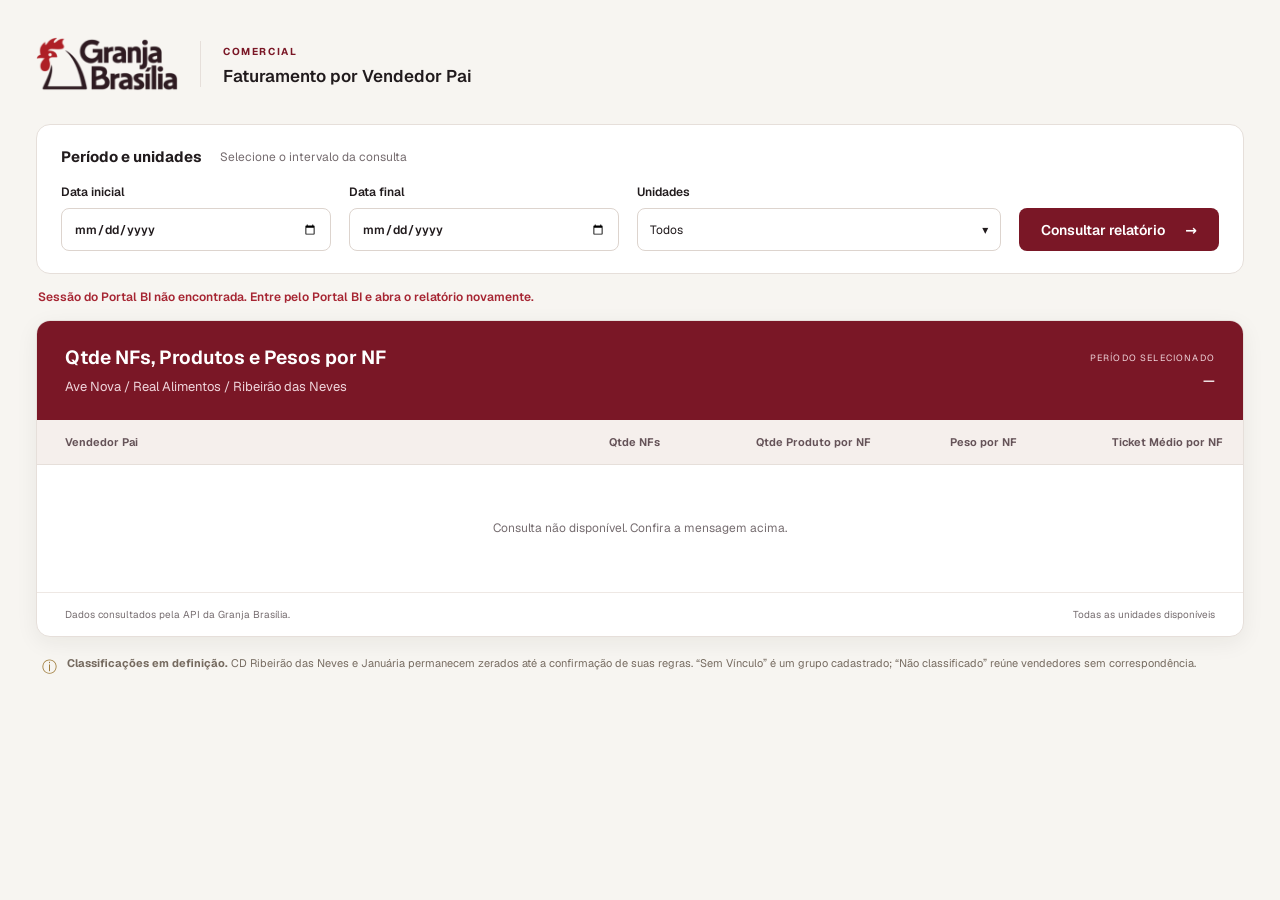
==== index.html @ 0a7c9c67 "Add BI de faturamento por vendedor pai Cria o dashboard autenticado e o módulo de API para consultar" ====
<!doctype html>
<html lang="pt-BR">
<head>
  <meta charset="utf-8"><meta name="viewport" content="width=device-width, initial-scale=1">
  <meta name="color-scheme" content="light">
  <title>Faturamento por Vendedor Pai · Granja Brasília</title>
  <link rel="icon" href="assets/img/favicon-granja.png">
  <link rel="stylesheet" href="assets/css/app.css">
  <script defer src="assets/js/config.js"></script>
  <script defer src="assets/js/api.js"></script>
  <script defer src="assets/js/filters.js"></script>
  <script defer src="assets/js/dashboard.js"></script>
</head>
<body>
<main class="workspace">
  <div class="brand-row"><img src="assets/img/logo-granja-brasilia-clara.png" alt="Granja Brasília"><div><span class="eyebrow">COMERCIAL</span><p>Faturamento por Vendedor Pai</p></div></div>
  <form id="filters-form" class="filter-card" aria-label="Filtros do relatório">
    <div class="filter-title"><strong>Período e unidades</strong><span>Selecione o intervalo da consulta</span></div>
    <div class="filter-fields">
      <label class="field" for="data-inicio">Data inicial<input type="date" id="data-inicio" required></label>
      <label class="field" for="data-fim">Data final<input type="date" id="data-fim" required></label>
      <div class="field"><label id="unidade-label">Unidades</label><div id="filter-unidade" class="checkbox-multiselect" aria-labelledby="unidade-label"></div></div>
      <button class="primary-button" id="apply" type="submit">Consultar relatório <span aria-hidden="true">→</span></button>
    </div>
  </form>
  <div id="status" class="status" role="status" aria-live="polite">Preparando a consulta…</div>
  <section class="report-card" aria-labelledby="report-title">
    <header class="report-header"><h1 id="report-title">Qtde NFs, Produtos e Pesos por NF <span>Ave Nova / Real Alimentos / Ribeirão das Neves</span></h1><div class="period"><span>PERÍODO SELECIONADO</span><strong id="period-label">—</strong></div></header>
    <p class="scroll-hint">Deslize a tabela para ver os indicadores <span aria-hidden="true">→</span></p>
    <div class="table-scroll" tabindex="0" aria-label="Tabela do relatório; role horizontalmente em telas pequenas">
      <table><thead><tr><th scope="col">Vendedor Pai</th><th scope="col">Qtde NFs</th><th scope="col">Qtde Produto por NF</th><th scope="col">Peso por NF</th><th scope="col">Ticket Médio por NF</th></tr></thead>
        <tbody id="report-body"><tr><td colspan="5" class="empty">Aguardando consulta autenticada.</td></tr></tbody>
        <tfoot id="report-total"></tfoot>
      </table>
    </div>
    <footer class="report-footer"><span id="updated-label">Dados consultados pela API da Granja Brasília.</span><span id="units-label">Todas as unidades disponíveis</span></footer>
  </section>
  <aside class="pending-note"><span aria-hidden="true">ⓘ</span><p><strong>Classificações em definição.</strong> CD Ribeirão das Neves e Januária permanecem zerados até a confirmação de suas regras. “Sem Vínculo” é um grupo cadastrado; “Não classificado” reúne vendedores sem correspondência.</p></aside>
</main>
</body></html>
---- assets/css/app.css ----
@font-face{font-family:Geist;src:url('../vendor/geist/files/geist-latin-wght-normal.woff2') format('woff2');font-weight:100 900;font-style:normal;font-display:swap}
:root{--background:#f7f5f1;--foreground:#211b1d;--primary:#7a1726;--border:#e6dfda;--muted:#766d70;--radius:14px;color-scheme:light}
*{box-sizing:border-box}body{margin:0;background:var(--background);color:var(--foreground);font-family:Geist,ui-sans-serif,system-ui,sans-serif;font-size:14px}
button,input{font:inherit}button{cursor:pointer}button:focus-visible,input:focus-visible,.table-scroll:focus-visible{outline:3px solid #c29b2f;outline-offset:3px}
.workspace{max-width:1460px;margin:0 auto;padding:32px 36px 44px}.brand-row{display:flex;align-items:center;gap:22px;margin-bottom:28px}.brand-row img{width:142px;height:64px;object-fit:contain}.brand-row>div{border-left:1px solid var(--border);padding-left:22px}.eyebrow{font-size:10px;font-weight:700;letter-spacing:.16em;color:var(--primary)}.brand-row p{margin:6px 0 0;font-size:17px;font-weight:600}
.filter-card{background:white;border:1px solid var(--border);border-radius:var(--radius);padding:22px 24px}.filter-title{display:flex;gap:18px;align-items:center;margin-bottom:18px}.filter-title strong{font-size:15px}.filter-title span{font-size:12px;color:var(--muted)}.filter-fields{display:grid;grid-template-columns:1fr 1fr 1.35fr auto;gap:18px;align-items:end}.field{display:flex;flex-direction:column;gap:8px;font-size:12px;font-weight:600}.field input,.checkbox-multiselect-trigger{width:100%;height:43px;background:#fff;border:1px solid #ddd4ce;border-radius:8px;padding:0 12px;color:var(--foreground)}.primary-button{height:43px;border:0;border-radius:8px;background:var(--primary);color:#fff;font-weight:600;padding:0 22px;display:flex;gap:20px;align-items:center}.primary-button:hover{background:#64121f}.status{min-height:46px;display:flex;align-items:center;padding:10px 2px;color:var(--muted);font-size:12px}.status.error{color:#a62532;font-weight:600}.status.success{color:#386044}
.report-card{background:white;border:1px solid var(--border);border-radius:var(--radius);overflow:hidden;box-shadow:0 6px 22px #241a1510}.report-header{display:flex;justify-content:space-between;align-items:center;gap:30px;background:var(--primary);color:white;padding:24px 28px}.report-header h1{font-size:19px;line-height:1.4;margin:0;font-weight:650}.report-header h1 span{display:block;font-size:13px;font-weight:400;color:#f0d6dc;margin-top:6px}.period{text-align:right;flex-shrink:0}.period>span{display:block;font-size:9px;letter-spacing:.13em;color:#efd6dc;margin-bottom:7px}.period strong{font-size:13px;font-weight:550;white-space:nowrap}.table-scroll{overflow-x:auto;overscroll-behavior-x:contain}table{width:100%;border-collapse:collapse;font-variant-numeric:tabular-nums;min-width:850px}thead{background:#f5efec}thead th{font-size:11px;font-weight:650;color:#655358;padding:15px 20px;text-align:right;border-bottom:1px solid var(--border);white-space:nowrap}thead th:first-child{text-align:left;width:43%;padding-left:28px}tbody th,tbody td{padding:11px 20px;border-bottom:1px solid #eee8e4;line-height:1.4}tbody th{text-align:left;font-size:12px;font-weight:450;padding-left:28px}tbody td{text-align:right;font-size:12px}tbody tr:nth-child(even){background:#fcfaf8}tbody tr:hover{background:#f5efec}tfoot{background:#efe4e3;color:#601421}tfoot th,tfoot td{font-size:13px;font-weight:700;padding:17px 20px;text-align:right;border-top:2px solid #dec8cb}tfoot th{text-align:left;padding-left:28px}.empty{text-align:center!important;padding:55px!important;color:var(--muted)}.pending-row{color:#81767a}.pending-badge{font-size:9px;margin-left:9px;padding:3px 6px;border-radius:4px;background:#f3e9d7;color:#795a22;white-space:nowrap}.report-footer{display:flex;justify-content:space-between;gap:20px;padding:15px 28px;color:var(--muted);font-size:10px}.pending-note{display:flex;gap:10px;align-items:flex-start;color:#766b60;padding:18px 6px;font-size:11px;line-height:1.6}.pending-note p{margin:0}.pending-note>span{font-size:15px;color:#9d7937}
.checkbox-multiselect{position:relative}.checkbox-multiselect-trigger{display:flex;align-items:center;justify-content:space-between;text-align:left;font-weight:400}.checkbox-multiselect-trigger.has-selection{border-color:var(--primary)}.checkbox-multiselect-panel{display:none;position:absolute;top:49px;left:0;right:0;min-width:235px;z-index:20;background:white;border:1px solid var(--border);border-radius:10px;box-shadow:0 12px 30px #241a1520;padding:10px}.checkbox-multiselect.open .checkbox-multiselect-panel{display:block}.checkbox-multiselect-search-wrap{margin-bottom:8px}.checkbox-multiselect-search{height:34px!important;font-size:12px}.checkbox-multiselect-list{max-height:230px;overflow:auto}.checkbox-option{display:flex;align-items:center;gap:9px;padding:8px;border-radius:5px;cursor:pointer;font-weight:400}.checkbox-option:hover{background:#f5efec}.checkbox-option input{width:14px!important;height:14px!important;accent-color:var(--primary);padding:0}.checkbox-multiselect-empty{padding:10px;font-weight:400;color:var(--muted)}[aria-busy=true] .table-scroll{opacity:.5}
@media(max-width:850px){.workspace{padding:22px 16px}.filter-fields{grid-template-columns:1fr 1fr}.filter-title{align-items:flex-start;flex-direction:column;gap:5px}.report-header{padding:22px 20px;align-items:flex-start;flex-direction:column;gap:18px}.period{text-align:left}.report-header h1{font-size:18px}.report-footer{flex-direction:column;gap:5px;padding:14px 20px}}
@media(max-width:480px){.brand-row{gap:15px}.brand-row img{width:107px}.brand-row>div{padding-left:15px}.brand-row p{font-size:14px}.filter-card{padding:18px 16px}.filter-fields{gap:14px}.filter-fields>.field:nth-child(3),.primary-button{grid-column:1/-1}.primary-button{justify-content:center}.table-scroll{max-width:100%}}
@media print{body{background:white}.workspace{padding:0}.brand-row,.filter-card,.status,.pending-note{display:none}.report-card{border:0;box-shadow:none}.report-header,thead,tfoot{print-color-adjust:exact;-webkit-print-color-adjust:exact}.table-scroll{overflow:visible}table{min-width:0}tbody th,tbody td{padding:6px;font-size:10px}.report-header h1{font-size:16px}.report-footer{padding:10px}}
.scroll-hint{display:none}@media(max-width:850px){.scroll-hint{display:flex;justify-content:space-between;margin:0;padding:10px 20px;background:#f5efec;color:#766d70;font-size:10px;border-bottom:1px solid var(--border)}}
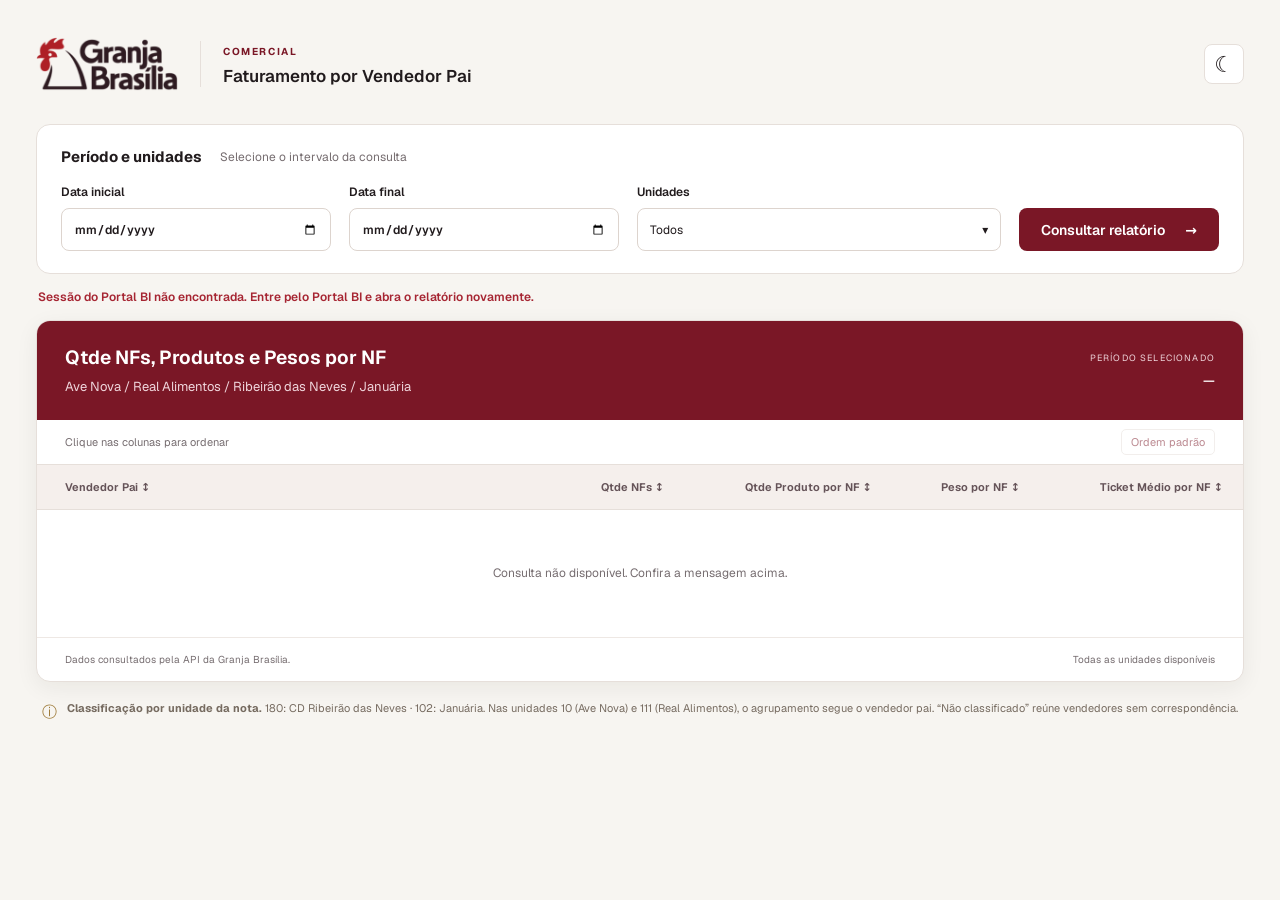
==== commit f6d8a977: "Adiciona ordenação e tema ao relatório Permite ordenar as colunas do relatório, restaurar a ordem pa" ====
--- a/index.html
+++ b/index.html
@@ -1,11 +1,13 @@
 <!doctype html>
-<html lang="pt-BR">
+<html lang="pt-BR" data-theme="light">
 <head>
   <meta charset="utf-8"><meta name="viewport" content="width=device-width, initial-scale=1">
-  <meta name="color-scheme" content="light">
+  <meta name="color-scheme" content="light dark">
+  <script>try{const t=localStorage.getItem("bi-zootecnico-theme");document.documentElement.dataset.theme=(t==="dark"||(!t&&matchMedia("(prefers-color-scheme: dark)").matches))?"dark":"light";}catch(_){}</script>
   <title>Faturamento por Vendedor Pai · Granja Brasília</title>
   <link rel="icon" href="assets/img/favicon-granja.png">
   <link rel="stylesheet" href="assets/css/app.css">
+  <script defer src="assets/js/theme.js"></script>
   <script defer src="assets/js/config.js"></script>
   <script defer src="assets/js/api.js"></script>
   <script defer src="assets/js/filters.js"></script>
@@ -13,7 +15,7 @@
 </head>
 <body>
 <main class="workspace">
-  <div class="brand-row"><img src="assets/img/logo-granja-brasilia-clara.png" alt="Granja Brasília"><div><span class="eyebrow">COMERCIAL</span><p>Faturamento por Vendedor Pai</p></div></div>
+  <div class="brand-row"><img src="assets/img/logo-granja-brasilia-clara.png" alt="Granja Brasília"><div><span class="eyebrow">COMERCIAL</span><p>Faturamento por Vendedor Pai</p></div><button type="button" class="theme-toggle" data-theme-toggle aria-label="Alternar tema" title="Alternar tema"><span data-theme-icon aria-hidden="true">?</span></button></div>
   <form id="filters-form" class="filter-card" aria-label="Filtros do relatório">
     <div class="filter-title"><strong>Período e unidades</strong><span>Selecione o intervalo da consulta</span></div>
     <div class="filter-fields">
@@ -25,7 +27,7 @@
   </form>
   <div id="status" class="status" role="status" aria-live="polite">Preparando a consulta…</div>
   <section class="report-card" aria-labelledby="report-title">
-    <header class="report-header"><h1 id="report-title">Qtde NFs, Produtos e Pesos por NF <span>Ave Nova / Real Alimentos / Ribeirão das Neves</span></h1><div class="period"><span>PERÍODO SELECIONADO</span><strong id="period-label">—</strong></div></header>
+    <header class="report-header"><h1 id="report-title">Qtde NFs, Produtos e Pesos por NF <span>Ave Nova / Real Alimentos / Ribeirão das Neves / Januária</span></h1><div class="period"><span>PERÍODO SELECIONADO</span><strong id="period-label">—</strong></div></header>
     <p class="scroll-hint">Deslize a tabela para ver os indicadores <span aria-hidden="true">→</span></p>
     <div class="table-scroll" tabindex="0" aria-label="Tabela do relatório; role horizontalmente em telas pequenas">
       <table><thead><tr><th scope="col">Vendedor Pai</th><th scope="col">Qtde NFs</th><th scope="col">Qtde Produto por NF</th><th scope="col">Peso por NF</th><th scope="col">Ticket Médio por NF</th></tr></thead>
@@ -35,6 +37,6 @@
     </div>
     <footer class="report-footer"><span id="updated-label">Dados consultados pela API da Granja Brasília.</span><span id="units-label">Todas as unidades disponíveis</span></footer>
   </section>
-  <aside class="pending-note"><span aria-hidden="true">ⓘ</span><p><strong>Classificações em definição.</strong> CD Ribeirão das Neves e Januária permanecem zerados até a confirmação de suas regras. “Sem Vínculo” é um grupo cadastrado; “Não classificado” reúne vendedores sem correspondência.</p></aside>
+  <aside class="pending-note"><span aria-hidden="true">ⓘ</span><p><strong>Classificação por unidade da nota.</strong> 180: CD Ribeirão das Neves · 102: Januária. Nas unidades 10 (Ave Nova) e 111 (Real Alimentos), o agrupamento segue o vendedor pai. “Não classificado” reúne vendedores sem correspondência.</p></aside>
 </main>
 </body></html>
--- a/assets/css/app.css
+++ b/assets/css/app.css
@@ -10,3 +10,24 @@
 @media(max-width:480px){.brand-row{gap:15px}.brand-row img{width:107px}.brand-row>div{padding-left:15px}.brand-row p{font-size:14px}.filter-card{padding:18px 16px}.filter-fields{gap:14px}.filter-fields>.field:nth-child(3),.primary-button{grid-column:1/-1}.primary-button{justify-content:center}.table-scroll{max-width:100%}}
 @media print{body{background:white}.workspace{padding:0}.brand-row,.filter-card,.status,.pending-note{display:none}.report-card{border:0;box-shadow:none}.report-header,thead,tfoot{print-color-adjust:exact;-webkit-print-color-adjust:exact}.table-scroll{overflow:visible}table{min-width:0}tbody th,tbody td{padding:6px;font-size:10px}.report-header h1{font-size:16px}.report-footer{padding:10px}}
 .scroll-hint{display:none}@media(max-width:850px){.scroll-hint{display:flex;justify-content:space-between;margin:0;padding:10px 20px;background:#f5efec;color:#766d70;font-size:10px;border-bottom:1px solid var(--border)}}
+.sort-tools{display:flex;justify-content:space-between;align-items:center;gap:12px;padding:9px 28px;font-size:11px;color:var(--muted);border-bottom:1px solid var(--border)}.sort-tools button{border:1px solid var(--border);background:white;border-radius:5px;padding:5px 9px;color:var(--primary);font-size:11px}.sort-tools button:disabled{opacity:.5;cursor:default}.sort-button{border:0;background:transparent;color:inherit;font:inherit;padding:0;text-align:inherit;white-space:nowrap}.sort-button:hover{color:var(--primary)}thead th[aria-sort=ascending],thead th[aria-sort=descending]{color:var(--primary)}@media(max-width:850px){.sort-tools{padding:9px 20px}}@media print{.sort-tools{display:none}}
+
+.theme-toggle{margin-left:auto;flex-shrink:0;width:40px;height:40px;border:1px solid var(--border);border-radius:8px;background:white;color:var(--foreground);font-size:22px}
+:root[data-theme="dark"]{color-scheme:dark;--background:#111113;--foreground:#f3eeee;--primary:#b84b5e;--border:#2e2e33;--muted:#aaa0a3}
+[data-theme="dark"] .filter-card,[data-theme="dark"] .report-card,[data-theme="dark"] .theme-toggle{background:#171719}
+[data-theme="dark"] .field input,[data-theme="dark"] .checkbox-multiselect-trigger,[data-theme="dark"] .checkbox-multiselect-panel,[data-theme="dark"] .sort-tools button{background:#1b1b1e;border-color:#333338;color:var(--foreground)}
+[data-theme="dark"] .brand-row img{filter:brightness(0) invert(1)}
+[data-theme="dark"] .report-header{background:#7a1726}
+[data-theme="dark"] thead,[data-theme="dark"] .scroll-hint{background:#232326}
+[data-theme="dark"] thead th{color:#d3c6cb}
+[data-theme="dark"] tbody th,[data-theme="dark"] tbody td{border-color:#2e2e33}
+[data-theme="dark"] tbody tr:nth-child(even){background:#1b1b1e}
+[data-theme="dark"] tbody tr:hover,[data-theme="dark"] .checkbox-option:hover{background:#292329}
+[data-theme="dark"] tfoot{background:#382329;color:#f6dce3}
+[data-theme="dark"] tfoot th,[data-theme="dark"] tfoot td{border-color:#68404a}
+[data-theme="dark"] .pending-row,[data-theme="dark"] .pending-note{color:#b7adb0}
+[data-theme="dark"] .pending-badge{background:#3b3221;color:#ebcc8c}
+[data-theme="dark"] .status.success{color:#91c7a1}
+[data-theme="dark"] .status.error{color:#f18c96}
+[data-theme="dark"] thead th[aria-sort=ascending],[data-theme="dark"] thead th[aria-sort=descending]{color:#f1a9b5}
+@media print{.theme-toggle{display:none}}
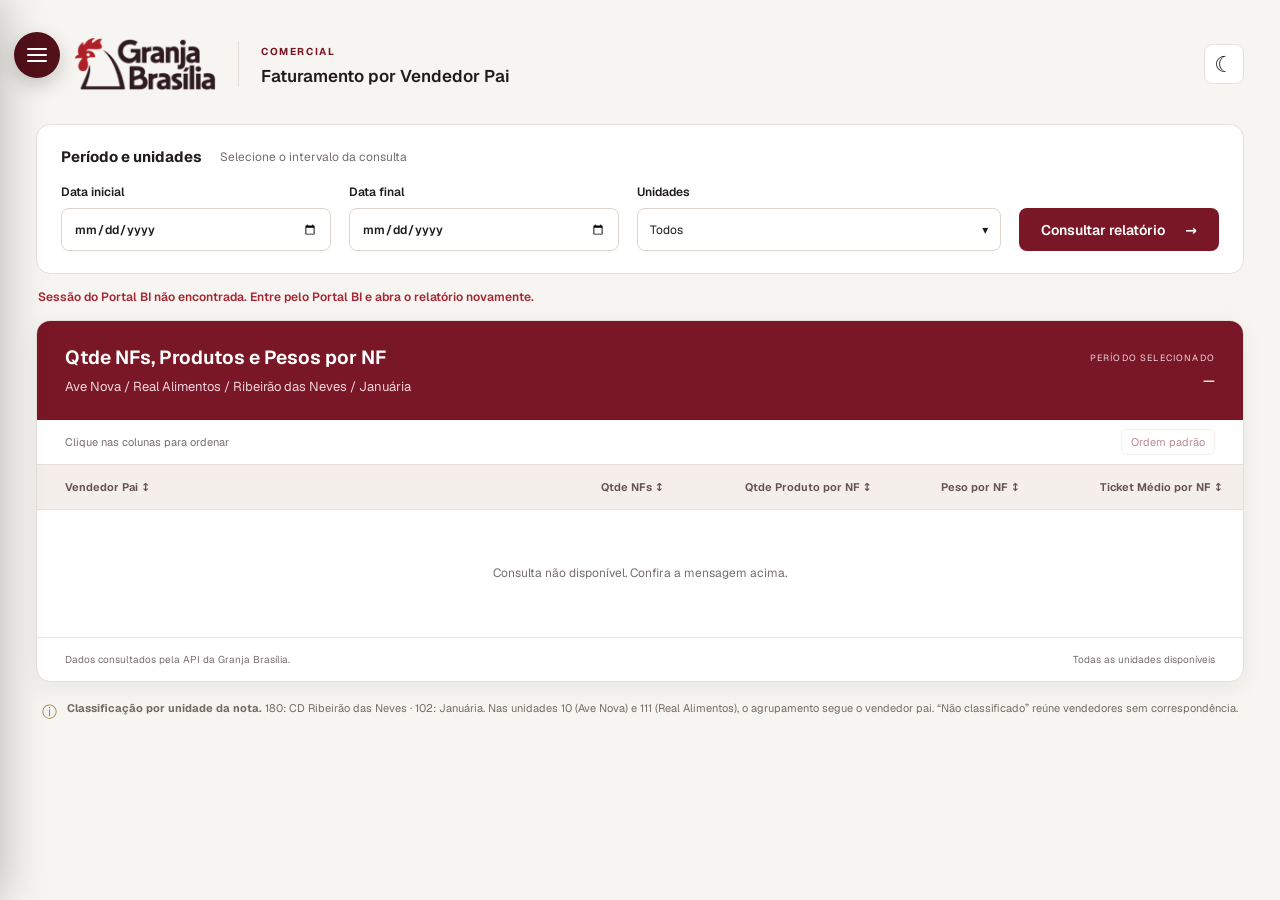
==== commit 98300cd3: "Integra Comparativo PM FOB ao frontend Adiciona uma página própria para o comparativo, navegação com" ====
--- a/index.html
+++ b/index.html
@@ -7,15 +7,20 @@
   <title>Faturamento por Vendedor Pai · Granja Brasília</title>
   <link rel="icon" href="assets/img/favicon-granja.png">
   <link rel="stylesheet" href="assets/css/app.css">
+  <link rel="stylesheet" href="assets/css/navigation.css">
   <script defer src="assets/js/theme.js"></script>
   <script defer src="assets/js/config.js"></script>
   <script defer src="assets/js/api.js"></script>
   <script defer src="assets/js/filters.js"></script>
+  <script defer src="assets/js/report-state.js"></script>
+  <script defer src="assets/js/navigation.js"></script>
+  <script defer src="assets/js/details.js"></script>
   <script defer src="assets/js/dashboard.js"></script>
 </head>
-<body>
+<body data-page="faturamento">
 <main class="workspace">
-  <div class="brand-row"><img src="assets/img/logo-granja-brasilia-clara.png" alt="Granja Brasília"><div><span class="eyebrow">COMERCIAL</span><p>Faturamento por Vendedor Pai</p></div><button type="button" class="theme-toggle" data-theme-toggle aria-label="Alternar tema" title="Alternar tema"><span data-theme-icon aria-hidden="true">?</span></button></div>
+  <div class="brand-row"><img src="assets/img/logo-granja-brasilia-clara.png" alt="Granja Brasília"><div><span class="eyebrow">COMERCIAL</span><p id="page-caption">Faturamento por Vendedor Pai</p></div><button type="button" class="theme-toggle" data-theme-toggle aria-label="Alternar tema" title="Alternar tema"><span data-theme-icon aria-hidden="true">?</span></button></div>
+  <section id="view-faturamento" aria-label="Faturamento por Vendedor Pai">
   <form id="filters-form" class="filter-card" aria-label="Filtros do relatório">
     <div class="filter-title"><strong>Período e unidades</strong><span>Selecione o intervalo da consulta</span></div>
     <div class="filter-fields">
@@ -38,5 +43,7 @@
     <footer class="report-footer"><span id="updated-label">Dados consultados pela API da Granja Brasília.</span><span id="units-label">Todas as unidades disponíveis</span></footer>
   </section>
   <aside class="pending-note"><span aria-hidden="true">ⓘ</span><p><strong>Classificação por unidade da nota.</strong> 180: CD Ribeirão das Neves · 102: Januária. Nas unidades 10 (Ave Nova) e 111 (Real Alimentos), o agrupamento segue o vendedor pai. “Não classificado” reúne vendedores sem correspondência.</p></aside>
+  </section>
+
 </main>
 </body></html>
--- a/assets/css/app.css
+++ b/assets/css/app.css
@@ -31,3 +31,8 @@
 [data-theme="dark"] .status.error{color:#f18c96}
 [data-theme="dark"] thead th[aria-sort=ascending],[data-theme="dark"] thead th[aria-sort=descending]{color:#f1a9b5}
 @media print{.theme-toggle{display:none}}
+.detail-link{display:block;width:100%;border:0;background:transparent;color:inherit;text-align:inherit;font:inherit;padding:5px 0;text-decoration:underline;text-decoration-color:transparent;text-underline-offset:4px}.detail-link:hover,.detail-link:focus-visible{text-decoration-color:currentColor;color:var(--primary)}
+.details-dialog{width:calc(100vw - 32px);max-width:1500px;height:calc(100dvh - 32px);max-height:1100px;padding:0;border:1px solid var(--border);border-radius:14px;background:var(--background);color:var(--foreground);box-shadow:0 20px 80px #0006}.details-dialog::backdrop{background:#151016aa}.details-shell{display:flex;flex-direction:column;height:100%;min-height:0}.details-header{display:flex;align-items:center;justify-content:space-between;gap:20px;padding:22px 24px;border-bottom:1px solid var(--border)}.details-header h2{margin:5px 0;font-size:21px}.details-header p{margin:0;color:var(--muted);font-size:12px}.details-dialog button,.details-dialog input,.details-dialog select{border:1px solid var(--border);border-radius:6px;padding:8px 10px;background:var(--background);color:var(--foreground);font:inherit}.details-dialog button:hover{border-color:var(--primary);color:var(--primary)}.details-dialog button:disabled{opacity:.45;cursor:default}.details-tools{display:flex;align-items:end;gap:18px;padding:16px 24px 5px;flex-wrap:wrap}.details-tabs{display:flex;gap:5px}.details-tabs [aria-pressed=true]{background:var(--primary);color:white}.details-tools form{flex:1;min-width:220px}.details-tools label{display:block;font-size:11px;color:var(--muted);margin-bottom:5px}.details-tools form>div{display:flex;gap:5px}.details-tools input{width:100%;min-width:0}.details-search-note{margin:4px 24px 10px;color:var(--muted);font-size:11px}.details-columns{margin:0 24px;font-size:12px}.details-columns summary{cursor:pointer;padding:6px 0}.details-columns>div{display:grid;grid-template-columns:repeat(auto-fit,minmax(180px,1fr));gap:8px;max-height:140px;overflow:auto;padding:10px 0}.details-columns label{display:flex;gap:6px;align-items:center;overflow-wrap:anywhere}.details-columns input{accent-color:var(--primary)}.details-totals{margin:12px 24px 0;font-size:12px;font-weight:600}#details-status{margin:10px 24px;font-size:12px;color:var(--muted);min-height:17px}#details-status.error{color:#b52c40}.details-grid{overflow:auto;flex:1;min-height:80px;border-top:1px solid var(--border);background:var(--background)}.details-grid table{min-width:100%;width:max-content}.details-grid thead{position:sticky;top:0;z-index:1}.details-grid th:first-child{width:auto;padding-left:16px}.details-grid th,.details-grid td{text-align:left;white-space:nowrap;padding:10px 16px;font-size:12px;max-width:480px}.details-pagination{display:flex;align-items:center;justify-content:space-between;gap:12px;padding:14px 24px;border-top:1px solid var(--border);flex-wrap:wrap;font-size:12px}.details-pagination label{display:flex;align-items:center;gap:8px}.details-note{margin:0 24px 10px;font-size:12px}.details-note[hidden]{display:none}.details-note button{padding:4px 8px}html:has(.details-dialog[open]){overflow:hidden}
+@media(max-width:600px){.details-dialog{width:calc(100vw - 12px);height:calc(100dvh - 12px);max-height:none}.details-header{padding:14px;align-items:flex-start;flex-direction:column;gap:10px}.details-header h2{font-size:17px}.details-tools{padding:12px 14px 4px;gap:10px}.details-tools form{flex-basis:100%;order:2}.details-search-note{margin-left:14px;margin-right:14px}.details-columns{margin:0 14px}.details-totals{margin-left:14px;margin-right:14px;line-height:1.6}#details-status{margin-left:14px;margin-right:14px}.details-pagination{padding:10px 14px;gap:8px}.details-pagination span{order:3;flex-basis:100%;text-align:center}.details-tabs button,.details-tools>button{font-size:12px}}
+@media print{.details-dialog{display:none}}
+.details-dialog .details-sort{border:0;border-radius:0;background:transparent;padding:0;color:inherit;font:inherit;white-space:nowrap}.details-dialog .details-sort:hover{color:var(--primary)}
--- a/assets/css/navigation.css
+++ b/assets/css/navigation.css
@@ -0,0 +1,4 @@
+/* Menu compartilhado entre os HTMLs, conforme o Bi-Matrizes. */
+[hidden]{display:none!important}.has-side-nav .brand-row{padding-left:38px}.side-nav-root{position:absolute;inset:0 auto auto 0;z-index:1400}.side-nav-rail{position:absolute;top:32px;left:14px;width:46px;height:46px;border:0;border-radius:50%;background:#521019;color:white;box-shadow:0 7px 20px #0003;display:grid;place-items:center}.side-nav-hamburger{display:grid;gap:4px;width:20px}.side-nav-hamburger i{height:2px;background:currentColor;border-radius:2px}.side-nav-overlay{position:fixed;inset:0;background:#080d1673;visibility:hidden;opacity:0;transition:opacity .18s}.side-nav-panel{position:fixed;inset:0 auto 0 0;width:min(286px,calc(100vw - 40px));padding:22px 18px;background:linear-gradient(#521019,#451019);color:white;transform:translateX(-105%);transition:transform .2s;display:flex;flex-direction:column;overflow:auto;box-shadow:15px 0 45px #0004}.side-nav-root.open .side-nav-panel{transform:translateX(0)}.side-nav-root.open .side-nav-overlay{visibility:visible;opacity:1}.side-nav-root.open .side-nav-rail{visibility:hidden}.side-nav-panel-head{display:flex;align-items:flex-start;gap:12px}.side-nav-panel-head img{width:185px;max-width:calc(100% - 40px);height:72px;object-fit:contain;filter:brightness(0) invert(1)}.side-nav-close{width:32px;height:32px;border:1px solid #ffffff30;border-radius:8px;background:transparent;color:white;font-size:22px}.side-nav-section-title{color:#d2ad47;font-size:11px;font-weight:800;text-align:center;padding:16px 0 12px;border-bottom:1px solid #c69b194d;margin-bottom:10px}.side-nav-panel nav{display:grid;gap:4px}.side-nav-link{color:#ffffffbd;font-size:13px;text-decoration:none;border-left:3px solid transparent;border-radius:3px;padding:12px 10px;line-height:1.5}.side-nav-link:hover{color:#fff;background:#ffffff0d}.side-nav-link.active{color:#fff;background:#ffffff14;border-left-color:#d2ad47;font-weight:700}.side-nav-foot{margin-top:auto;padding-top:40px;font-size:11px;line-height:1.8;color:#ffffff80}.side-nav-open{overflow:hidden}
+@media(max-width:600px){.has-side-nav .brand-row{padding-left:38px;gap:10px}.has-side-nav .brand-row img{width:80px}.has-side-nav .brand-row>div{padding-left:10px}.has-side-nav .brand-row p{font-size:13px}.side-nav-rail{top:24px;left:10px;width:40px;height:40px}}
+@media print{.side-nav-root{display:none}}
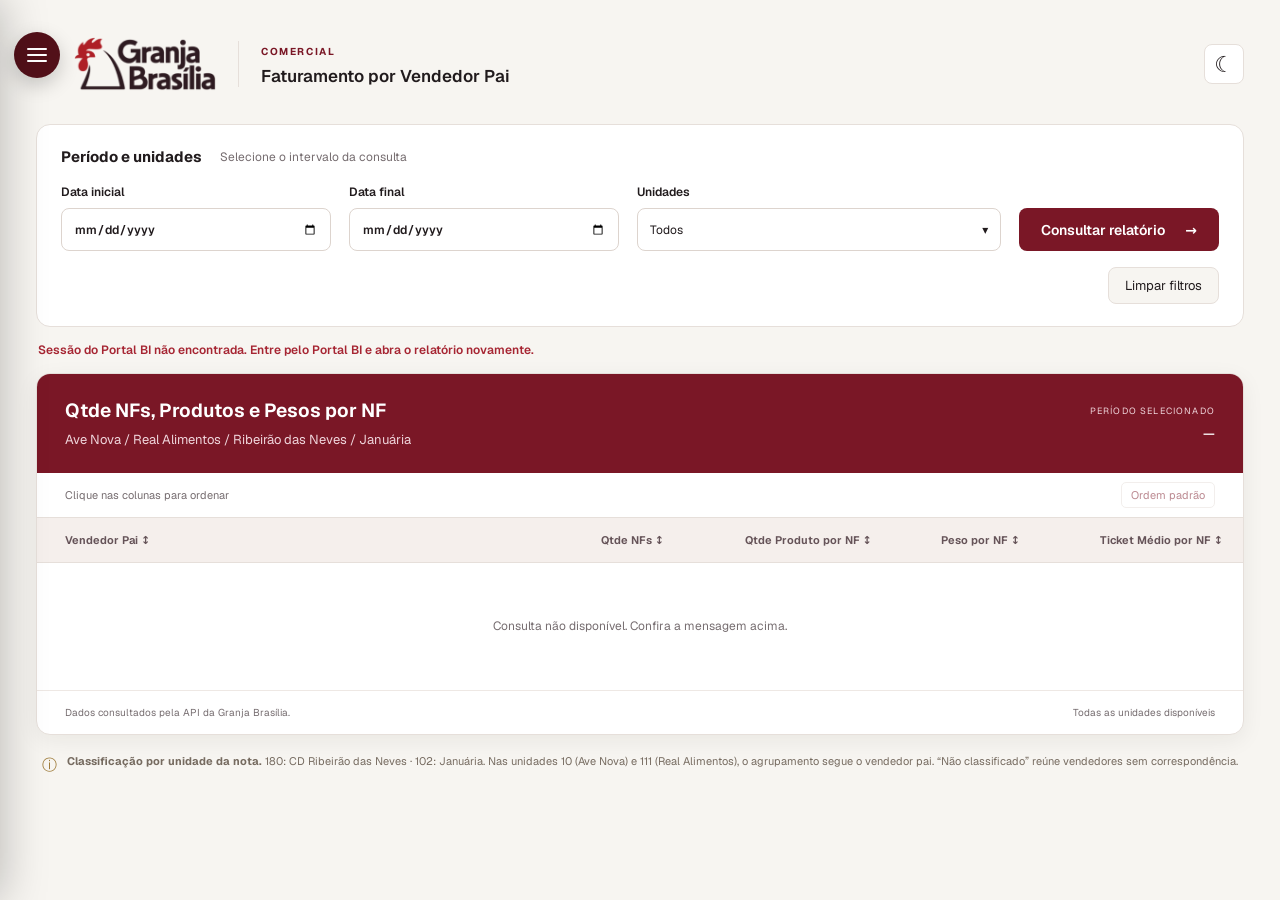
==== commit eee45723: "Adicionar opção para limpar filtros Inclui ações para limpar filtros nos relatórios e no comparativo" ====
--- a/index.html
+++ b/index.html
@@ -11,10 +11,11 @@
   <script defer src="assets/js/theme.js"></script>
   <script defer src="assets/js/config.js"></script>
   <script defer src="assets/js/api.js"></script>
+  <script defer src="assets/js/csv-export.js?v=20261022-1"></script>
   <script defer src="assets/js/filters.js"></script>
   <script defer src="assets/js/report-state.js"></script>
   <script defer src="assets/js/navigation.js"></script>
-  <script defer src="assets/js/details.js"></script>
+  <script defer src="assets/js/details.js?v=20261022-1"></script>
   <script defer src="assets/js/dashboard.js"></script>
 </head>
 <body data-page="faturamento">
@@ -29,7 +30,8 @@
       <div class="field"><label id="unidade-label">Unidades</label><div id="filter-unidade" class="checkbox-multiselect" aria-labelledby="unidade-label"></div></div>
       <button class="primary-button" id="apply" type="submit">Consultar relatório <span aria-hidden="true">→</span></button>
     </div>
-  </form>
+  <div class="filter-actions"><button type="button" class="filter-reset-button" id="clear-filters" disabled>Limpar filtros</button></div>
+</form>
   <div id="status" class="status" role="status" aria-live="polite">Preparando a consulta…</div>
   <section class="report-card" aria-labelledby="report-title">
     <header class="report-header"><h1 id="report-title">Qtde NFs, Produtos e Pesos por NF <span>Ave Nova / Real Alimentos / Ribeirão das Neves / Januária</span></h1><div class="period"><span>PERÍODO SELECIONADO</span><strong id="period-label">—</strong></div></header>
--- a/assets/css/app.css
+++ b/assets/css/app.css
@@ -2,12 +2,13 @@
 :root{--background:#f7f5f1;--foreground:#211b1d;--primary:#7a1726;--border:#e6dfda;--muted:#766d70;--radius:14px;color-scheme:light}
 *{box-sizing:border-box}body{margin:0;background:var(--background);color:var(--foreground);font-family:Geist,ui-sans-serif,system-ui,sans-serif;font-size:14px}
 button,input{font:inherit}button{cursor:pointer}button:focus-visible,input:focus-visible,.table-scroll:focus-visible{outline:3px solid #c29b2f;outline-offset:3px}
-.workspace{max-width:1460px;margin:0 auto;padding:32px 36px 44px}.brand-row{display:flex;align-items:center;gap:22px;margin-bottom:28px}.brand-row img{width:142px;height:64px;object-fit:contain}.brand-row>div{border-left:1px solid var(--border);padding-left:22px}.eyebrow{font-size:10px;font-weight:700;letter-spacing:.16em;color:var(--primary)}.brand-row p{margin:6px 0 0;font-size:17px;font-weight:600}
+.workspace{width:100%;max-width:none;margin:0 auto;padding:32px 36px 44px}.brand-row{display:flex;align-items:center;gap:22px;margin-bottom:28px}.brand-row img{width:142px;height:64px;object-fit:contain}.brand-row>div{border-left:1px solid var(--border);padding-left:22px}.eyebrow{font-size:10px;font-weight:700;letter-spacing:.16em;color:var(--primary)}.brand-row p{margin:6px 0 0;font-size:17px;font-weight:600}
 .filter-card{background:white;border:1px solid var(--border);border-radius:var(--radius);padding:22px 24px}.filter-title{display:flex;gap:18px;align-items:center;margin-bottom:18px}.filter-title strong{font-size:15px}.filter-title span{font-size:12px;color:var(--muted)}.filter-fields{display:grid;grid-template-columns:1fr 1fr 1.35fr auto;gap:18px;align-items:end}.field{display:flex;flex-direction:column;gap:8px;font-size:12px;font-weight:600}.field input,.checkbox-multiselect-trigger{width:100%;height:43px;background:#fff;border:1px solid #ddd4ce;border-radius:8px;padding:0 12px;color:var(--foreground)}.primary-button{height:43px;border:0;border-radius:8px;background:var(--primary);color:#fff;font-weight:600;padding:0 22px;display:flex;gap:20px;align-items:center}.primary-button:hover{background:#64121f}.status{min-height:46px;display:flex;align-items:center;padding:10px 2px;color:var(--muted);font-size:12px}.status.error{color:#a62532;font-weight:600}.status.success{color:#386044}
 .report-card{background:white;border:1px solid var(--border);border-radius:var(--radius);overflow:hidden;box-shadow:0 6px 22px #241a1510}.report-header{display:flex;justify-content:space-between;align-items:center;gap:30px;background:var(--primary);color:white;padding:24px 28px}.report-header h1{font-size:19px;line-height:1.4;margin:0;font-weight:650}.report-header h1 span{display:block;font-size:13px;font-weight:400;color:#f0d6dc;margin-top:6px}.period{text-align:right;flex-shrink:0}.period>span{display:block;font-size:9px;letter-spacing:.13em;color:#efd6dc;margin-bottom:7px}.period strong{font-size:13px;font-weight:550;white-space:nowrap}.table-scroll{overflow-x:auto;overscroll-behavior-x:contain}table{width:100%;border-collapse:collapse;font-variant-numeric:tabular-nums;min-width:850px}thead{background:#f5efec}thead th{font-size:11px;font-weight:650;color:#655358;padding:15px 20px;text-align:right;border-bottom:1px solid var(--border);white-space:nowrap}thead th:first-child{text-align:left;width:43%;padding-left:28px}tbody th,tbody td{padding:11px 20px;border-bottom:1px solid #eee8e4;line-height:1.4}tbody th{text-align:left;font-size:12px;font-weight:450;padding-left:28px}tbody td{text-align:right;font-size:12px}tbody tr:nth-child(even){background:#fcfaf8}tbody tr:hover{background:#f5efec}tfoot{background:#efe4e3;color:#601421}tfoot th,tfoot td{font-size:13px;font-weight:700;padding:17px 20px;text-align:right;border-top:2px solid #dec8cb}tfoot th{text-align:left;padding-left:28px}.empty{text-align:center!important;padding:55px!important;color:var(--muted)}.pending-row{color:#81767a}.pending-badge{font-size:9px;margin-left:9px;padding:3px 6px;border-radius:4px;background:#f3e9d7;color:#795a22;white-space:nowrap}.report-footer{display:flex;justify-content:space-between;gap:20px;padding:15px 28px;color:var(--muted);font-size:10px}.pending-note{display:flex;gap:10px;align-items:flex-start;color:#766b60;padding:18px 6px;font-size:11px;line-height:1.6}.pending-note p{margin:0}.pending-note>span{font-size:15px;color:#9d7937}
 .checkbox-multiselect{position:relative}.checkbox-multiselect-trigger{display:flex;align-items:center;justify-content:space-between;text-align:left;font-weight:400}.checkbox-multiselect-trigger.has-selection{border-color:var(--primary)}.checkbox-multiselect-panel{display:none;position:absolute;top:49px;left:0;right:0;min-width:235px;z-index:20;background:white;border:1px solid var(--border);border-radius:10px;box-shadow:0 12px 30px #241a1520;padding:10px}.checkbox-multiselect.open .checkbox-multiselect-panel{display:block}.checkbox-multiselect-search-wrap{margin-bottom:8px}.checkbox-multiselect-search{height:34px!important;font-size:12px}.checkbox-multiselect-list{max-height:230px;overflow:auto}.checkbox-option{display:flex;align-items:center;gap:9px;padding:8px;border-radius:5px;cursor:pointer;font-weight:400}.checkbox-option:hover{background:#f5efec}.checkbox-option input{width:14px!important;height:14px!important;accent-color:var(--primary);padding:0}.checkbox-multiselect-empty{padding:10px;font-weight:400;color:var(--muted)}[aria-busy=true] .table-scroll{opacity:.5}
 @media(max-width:850px){.workspace{padding:22px 16px}.filter-fields{grid-template-columns:1fr 1fr}.filter-title{align-items:flex-start;flex-direction:column;gap:5px}.report-header{padding:22px 20px;align-items:flex-start;flex-direction:column;gap:18px}.period{text-align:left}.report-header h1{font-size:18px}.report-footer{flex-direction:column;gap:5px;padding:14px 20px}}
-@media(max-width:480px){.brand-row{gap:15px}.brand-row img{width:107px}.brand-row>div{padding-left:15px}.brand-row p{font-size:14px}.filter-card{padding:18px 16px}.filter-fields{gap:14px}.filter-fields>.field:nth-child(3),.primary-button{grid-column:1/-1}.primary-button{justify-content:center}.table-scroll{max-width:100%}}
+@media(max-width:480px){.brand-row{gap:15px}.brand-row img{width:107px}.brand-row>div{padding-left:15px}.brand-row p{font-size:14px}.filter-card{padding:18px 16px}.filter-fields{gap:14px;grid-template-columns:minmax(0,1fr) minmax(0,1fr)}.field,.field input{min-width:0}.filter-fields>.field:nth-child(3),.primary-button{grid-column:1/-1}.primary-button{justify-content:center}.table-scroll{max-width:100%}}
+@media(max-width:400px){.filter-fields{grid-template-columns:minmax(0,1fr)}}
 @media print{body{background:white}.workspace{padding:0}.brand-row,.filter-card,.status,.pending-note{display:none}.report-card{border:0;box-shadow:none}.report-header,thead,tfoot{print-color-adjust:exact;-webkit-print-color-adjust:exact}.table-scroll{overflow:visible}table{min-width:0}tbody th,tbody td{padding:6px;font-size:10px}.report-header h1{font-size:16px}.report-footer{padding:10px}}
 .scroll-hint{display:none}@media(max-width:850px){.scroll-hint{display:flex;justify-content:space-between;margin:0;padding:10px 20px;background:#f5efec;color:#766d70;font-size:10px;border-bottom:1px solid var(--border)}}
 .sort-tools{display:flex;justify-content:space-between;align-items:center;gap:12px;padding:9px 28px;font-size:11px;color:var(--muted);border-bottom:1px solid var(--border)}.sort-tools button{border:1px solid var(--border);background:white;border-radius:5px;padding:5px 9px;color:var(--primary);font-size:11px}.sort-tools button:disabled{opacity:.5;cursor:default}.sort-button{border:0;background:transparent;color:inherit;font:inherit;padding:0;text-align:inherit;white-space:nowrap}.sort-button:hover{color:var(--primary)}thead th[aria-sort=ascending],thead th[aria-sort=descending]{color:var(--primary)}@media(max-width:850px){.sort-tools{padding:9px 20px}}@media print{.sort-tools{display:none}}
@@ -32,7 +33,10 @@
 [data-theme="dark"] thead th[aria-sort=ascending],[data-theme="dark"] thead th[aria-sort=descending]{color:#f1a9b5}
 @media print{.theme-toggle{display:none}}
 .detail-link{display:block;width:100%;border:0;background:transparent;color:inherit;text-align:inherit;font:inherit;padding:5px 0;text-decoration:underline;text-decoration-color:transparent;text-underline-offset:4px}.detail-link:hover,.detail-link:focus-visible{text-decoration-color:currentColor;color:var(--primary)}
-.details-dialog{width:calc(100vw - 32px);max-width:1500px;height:calc(100dvh - 32px);max-height:1100px;padding:0;border:1px solid var(--border);border-radius:14px;background:var(--background);color:var(--foreground);box-shadow:0 20px 80px #0006}.details-dialog::backdrop{background:#151016aa}.details-shell{display:flex;flex-direction:column;height:100%;min-height:0}.details-header{display:flex;align-items:center;justify-content:space-between;gap:20px;padding:22px 24px;border-bottom:1px solid var(--border)}.details-header h2{margin:5px 0;font-size:21px}.details-header p{margin:0;color:var(--muted);font-size:12px}.details-dialog button,.details-dialog input,.details-dialog select{border:1px solid var(--border);border-radius:6px;padding:8px 10px;background:var(--background);color:var(--foreground);font:inherit}.details-dialog button:hover{border-color:var(--primary);color:var(--primary)}.details-dialog button:disabled{opacity:.45;cursor:default}.details-tools{display:flex;align-items:end;gap:18px;padding:16px 24px 5px;flex-wrap:wrap}.details-tabs{display:flex;gap:5px}.details-tabs [aria-pressed=true]{background:var(--primary);color:white}.details-tools form{flex:1;min-width:220px}.details-tools label{display:block;font-size:11px;color:var(--muted);margin-bottom:5px}.details-tools form>div{display:flex;gap:5px}.details-tools input{width:100%;min-width:0}.details-search-note{margin:4px 24px 10px;color:var(--muted);font-size:11px}.details-columns{margin:0 24px;font-size:12px}.details-columns summary{cursor:pointer;padding:6px 0}.details-columns>div{display:grid;grid-template-columns:repeat(auto-fit,minmax(180px,1fr));gap:8px;max-height:140px;overflow:auto;padding:10px 0}.details-columns label{display:flex;gap:6px;align-items:center;overflow-wrap:anywhere}.details-columns input{accent-color:var(--primary)}.details-totals{margin:12px 24px 0;font-size:12px;font-weight:600}#details-status{margin:10px 24px;font-size:12px;color:var(--muted);min-height:17px}#details-status.error{color:#b52c40}.details-grid{overflow:auto;flex:1;min-height:80px;border-top:1px solid var(--border);background:var(--background)}.details-grid table{min-width:100%;width:max-content}.details-grid thead{position:sticky;top:0;z-index:1}.details-grid th:first-child{width:auto;padding-left:16px}.details-grid th,.details-grid td{text-align:left;white-space:nowrap;padding:10px 16px;font-size:12px;max-width:480px}.details-pagination{display:flex;align-items:center;justify-content:space-between;gap:12px;padding:14px 24px;border-top:1px solid var(--border);flex-wrap:wrap;font-size:12px}.details-pagination label{display:flex;align-items:center;gap:8px}.details-note{margin:0 24px 10px;font-size:12px}.details-note[hidden]{display:none}.details-note button{padding:4px 8px}html:has(.details-dialog[open]){overflow:hidden}
+.details-dialog{width:calc(100vw - 32px);max-width:none;height:calc(100dvh - 32px);max-height:1100px;padding:0;border:1px solid var(--border);border-radius:14px;background:var(--background);color:var(--foreground);box-shadow:0 20px 80px #0006}.details-dialog::backdrop{background:#151016aa}.details-shell{display:flex;flex-direction:column;height:100%;min-height:0}.details-header{display:flex;align-items:center;justify-content:space-between;gap:20px;padding:22px 24px;border-bottom:1px solid var(--border)}.details-header h2{margin:5px 0;font-size:21px}.details-header p{margin:0;color:var(--muted);font-size:12px}.details-dialog button,.details-dialog input,.details-dialog select{border:1px solid var(--border);border-radius:6px;padding:8px 10px;background:var(--background);color:var(--foreground);font:inherit}.details-dialog button:hover{border-color:var(--primary);color:var(--primary)}.details-dialog button:disabled{opacity:.45;cursor:default}.details-tools{display:flex;align-items:end;gap:18px;padding:16px 24px 5px;flex-wrap:wrap}.details-tabs{display:flex;gap:5px}.details-tabs [aria-pressed=true]{background:var(--primary);color:white}.details-tools form{flex:1;min-width:220px}.details-tools label{display:block;font-size:11px;color:var(--muted);margin-bottom:5px}.details-tools form>div{display:flex;gap:5px}.details-tools input{width:100%;min-width:0}.details-search-note{margin:4px 24px 10px;color:var(--muted);font-size:11px}.details-columns{margin:0 24px;font-size:12px}.details-columns summary{cursor:pointer;padding:6px 0}.details-columns>div{display:grid;grid-template-columns:repeat(auto-fit,minmax(180px,1fr));gap:8px;max-height:140px;overflow:auto;padding:10px 0}.details-columns label{display:flex;gap:6px;align-items:center;overflow-wrap:anywhere}.details-columns input{accent-color:var(--primary)}.details-totals{margin:12px 24px 0;font-size:12px;font-weight:600}#details-status{margin:10px 24px;font-size:12px;color:var(--muted);min-height:17px}#details-status.error{color:#b52c40}.details-grid{overflow:auto;flex:1;min-height:80px;border-top:1px solid var(--border);background:var(--background)}.details-grid table{min-width:100%;width:max-content}.details-grid thead{position:sticky;top:0;z-index:1}.details-grid th:first-child{width:auto;padding-left:16px}.details-grid th,.details-grid td{text-align:left;white-space:nowrap;padding:10px 16px;font-size:12px;max-width:480px}.details-pagination{display:flex;align-items:center;justify-content:space-between;gap:12px;padding:14px 24px;border-top:1px solid var(--border);flex-wrap:wrap;font-size:12px}.details-pagination label{display:flex;align-items:center;gap:8px}.details-note{margin:0 24px 10px;font-size:12px}.details-note[hidden]{display:none}.details-note button{padding:4px 8px}html:has(.details-dialog[open]){overflow:hidden}
 @media(max-width:600px){.details-dialog{width:calc(100vw - 12px);height:calc(100dvh - 12px);max-height:none}.details-header{padding:14px;align-items:flex-start;flex-direction:column;gap:10px}.details-header h2{font-size:17px}.details-tools{padding:12px 14px 4px;gap:10px}.details-tools form{flex-basis:100%;order:2}.details-search-note{margin-left:14px;margin-right:14px}.details-columns{margin:0 14px}.details-totals{margin-left:14px;margin-right:14px;line-height:1.6}#details-status{margin-left:14px;margin-right:14px}.details-pagination{padding:10px 14px;gap:8px}.details-pagination span{order:3;flex-basis:100%;text-align:center}.details-tabs button,.details-tools>button{font-size:12px}}
 @media print{.details-dialog{display:none}}
 .details-dialog .details-sort{border:0;border-radius:0;background:transparent;padding:0;color:inherit;font:inherit;white-space:nowrap}.details-dialog .details-sort:hover{color:var(--primary)}
+
+/* Limpeza expl?cita, sem disparar consulta sem per?odo. */
+.filter-actions{display:flex;justify-content:flex-end;margin-top:16px}.filter-reset-button{font:inherit;font-size:13px;padding:9px 16px;border:1px solid var(--border);border-radius:8px;background:var(--background);color:var(--foreground);cursor:pointer}.filter-reset-button:hover{border-color:var(--primary)}.filter-reset-button:focus-visible{outline:3px solid var(--primary);outline-offset:3px}.filter-reset-button:disabled{opacity:.5;cursor:default}@media(max-width:600px){.filter-reset-button{width:100%;min-height:43px}}
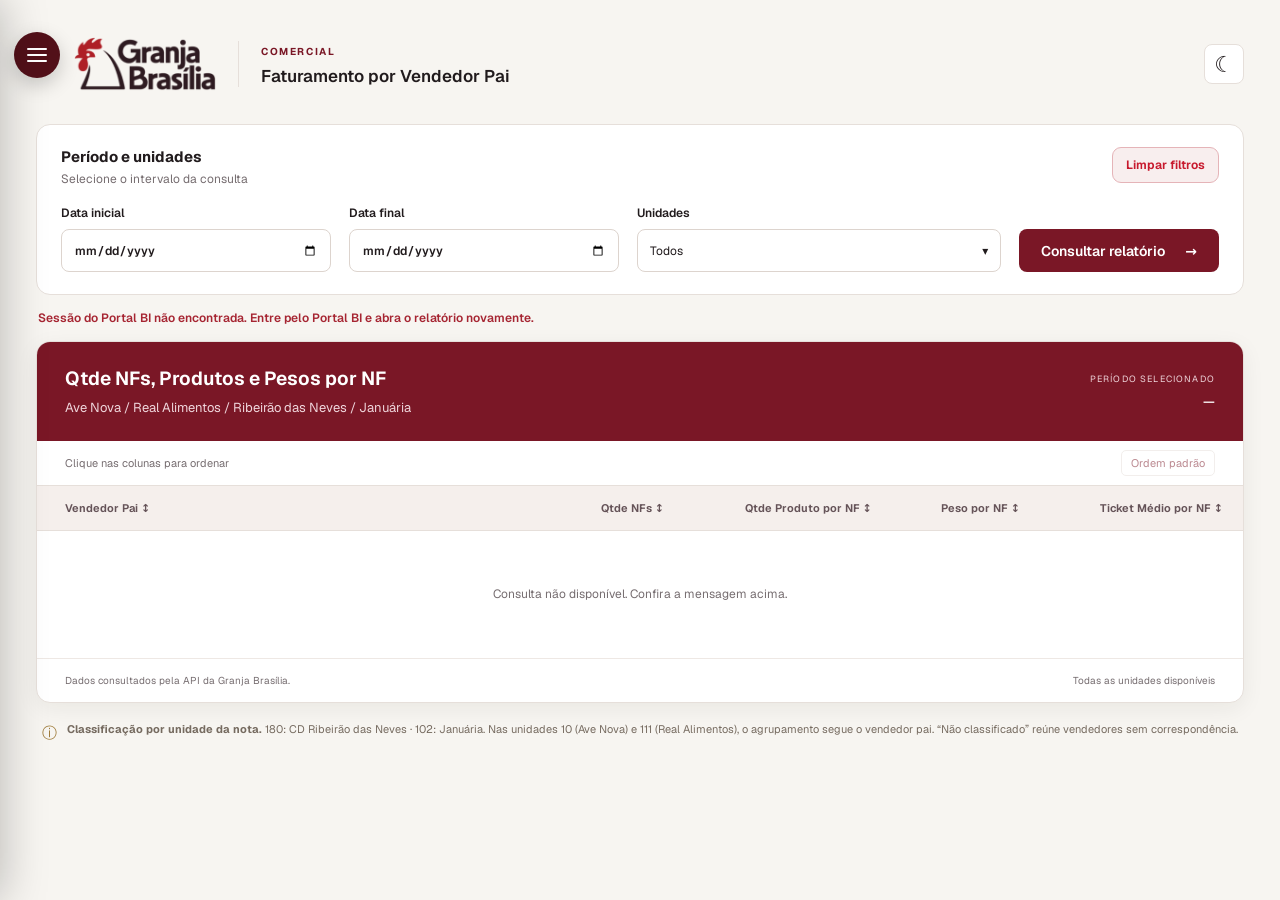
==== commit 1dd40523: "Move filter reset buttons into headings Place the reset action beside each filter section title and " ====
--- a/index.html
+++ b/index.html
@@ -23,15 +23,14 @@
   <div class="brand-row"><img src="assets/img/logo-granja-brasilia-clara.png" alt="Granja Brasília"><div><span class="eyebrow">COMERCIAL</span><p id="page-caption">Faturamento por Vendedor Pai</p></div><button type="button" class="theme-toggle" data-theme-toggle aria-label="Alternar tema" title="Alternar tema"><span data-theme-icon aria-hidden="true">?</span></button></div>
   <section id="view-faturamento" aria-label="Faturamento por Vendedor Pai">
   <form id="filters-form" class="filter-card" aria-label="Filtros do relatório">
-    <div class="filter-title"><strong>Período e unidades</strong><span>Selecione o intervalo da consulta</span></div>
+    <div class="filter-heading"><div class="filter-title"><strong>Período e unidades</strong><span>Selecione o intervalo da consulta</span></div><button type="button" class="filter-reset-button" id="clear-filters" disabled>Limpar filtros</button></div>
     <div class="filter-fields">
       <label class="field" for="data-inicio">Data inicial<input type="date" id="data-inicio" required></label>
       <label class="field" for="data-fim">Data final<input type="date" id="data-fim" required></label>
       <div class="field"><label id="unidade-label">Unidades</label><div id="filter-unidade" class="checkbox-multiselect" aria-labelledby="unidade-label"></div></div>
       <button class="primary-button" id="apply" type="submit">Consultar relatório <span aria-hidden="true">→</span></button>
     </div>
-  <div class="filter-actions"><button type="button" class="filter-reset-button" id="clear-filters" disabled>Limpar filtros</button></div>
-</form>
+  </form>
   <div id="status" class="status" role="status" aria-live="polite">Preparando a consulta…</div>
   <section class="report-card" aria-labelledby="report-title">
     <header class="report-header"><h1 id="report-title">Qtde NFs, Produtos e Pesos por NF <span>Ave Nova / Real Alimentos / Ribeirão das Neves / Januária</span></h1><div class="period"><span>PERÍODO SELECIONADO</span><strong id="period-label">—</strong></div></header>
--- a/assets/css/app.css
+++ b/assets/css/app.css
@@ -38,5 +38,5 @@
 @media print{.details-dialog{display:none}}
 .details-dialog .details-sort{border:0;border-radius:0;background:transparent;padding:0;color:inherit;font:inherit;white-space:nowrap}.details-dialog .details-sort:hover{color:var(--primary)}
 
-/* Limpeza expl?cita, sem disparar consulta sem per?odo. */
-.filter-actions{display:flex;justify-content:flex-end;margin-top:16px}.filter-reset-button{font:inherit;font-size:13px;padding:9px 16px;border:1px solid var(--border);border-radius:8px;background:var(--background);color:var(--foreground);cursor:pointer}.filter-reset-button:hover{border-color:var(--primary)}.filter-reset-button:focus-visible{outline:3px solid var(--primary);outline-offset:3px}.filter-reset-button:disabled{opacity:.5;cursor:default}@media(max-width:600px){.filter-reset-button{width:100%;min-height:43px}}
+/* Cabe?alho e bot?o de limpeza compartilhados pelos tr?s relat?rios. */
+.filter-heading{display:flex;align-items:flex-start;justify-content:space-between;gap:18px;margin-bottom:18px}.filter-heading .filter-title{display:flex;flex-direction:column;align-items:flex-start;gap:5px;margin:0;min-width:0}.filter-reset-button{flex-shrink:0;font:inherit;font-size:12px;font-weight:650;line-height:18px;padding:8px 13px;min-height:36px;border:1px solid #e5b4b8;border-radius:9px;background:#f8eeee;color:#c7192d;cursor:pointer}.filter-reset-button:hover{background:#f3dfe2;border-color:#cf7b85}.filter-reset-button:focus-visible{outline:3px solid var(--primary);outline-offset:3px}.filter-reset-button:disabled{opacity:.5;cursor:default}html[data-theme="dark"] .filter-reset-button{background:#38272d;border-color:#80505b;color:#ffb0bb}html[data-theme="dark"] .filter-reset-button:hover{background:#4b3039}@media(max-width:600px){.filter-heading{gap:12px}.filter-reset-button{min-height:44px;padding:8px 11px}}
